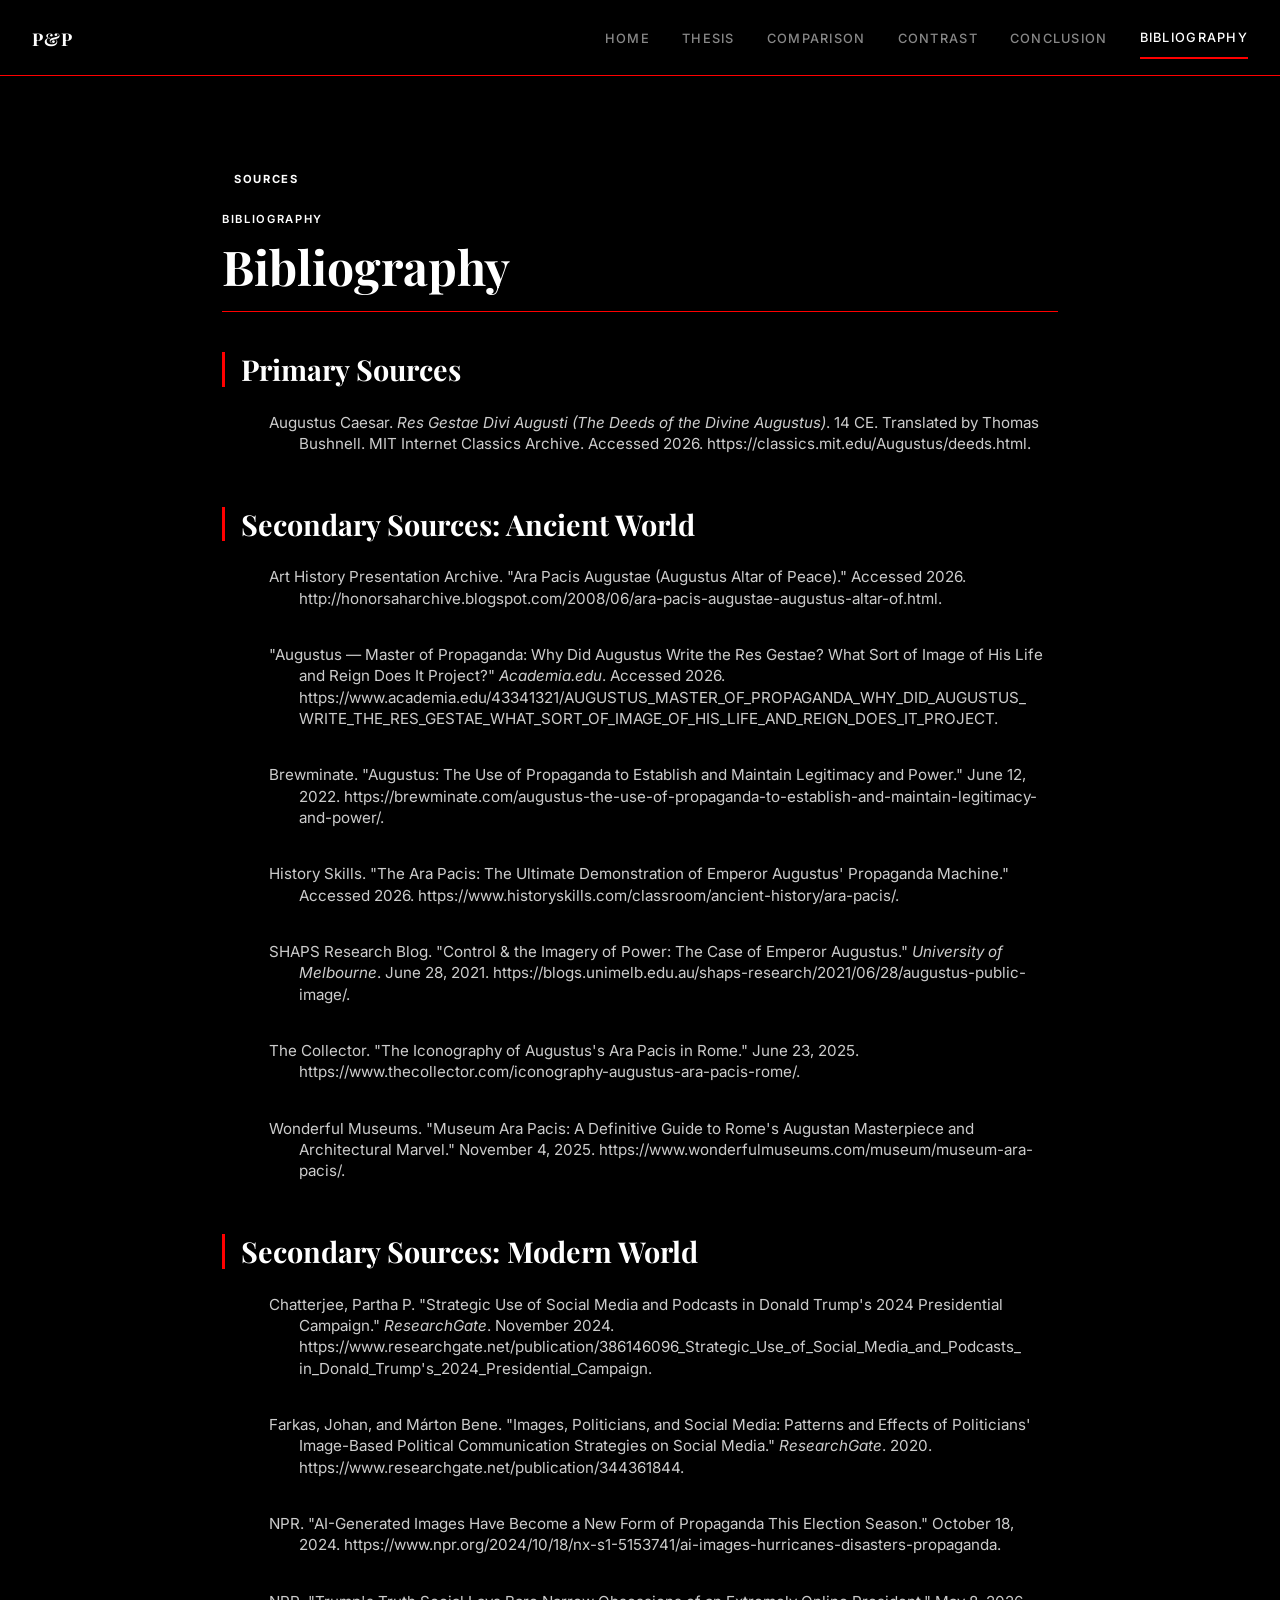
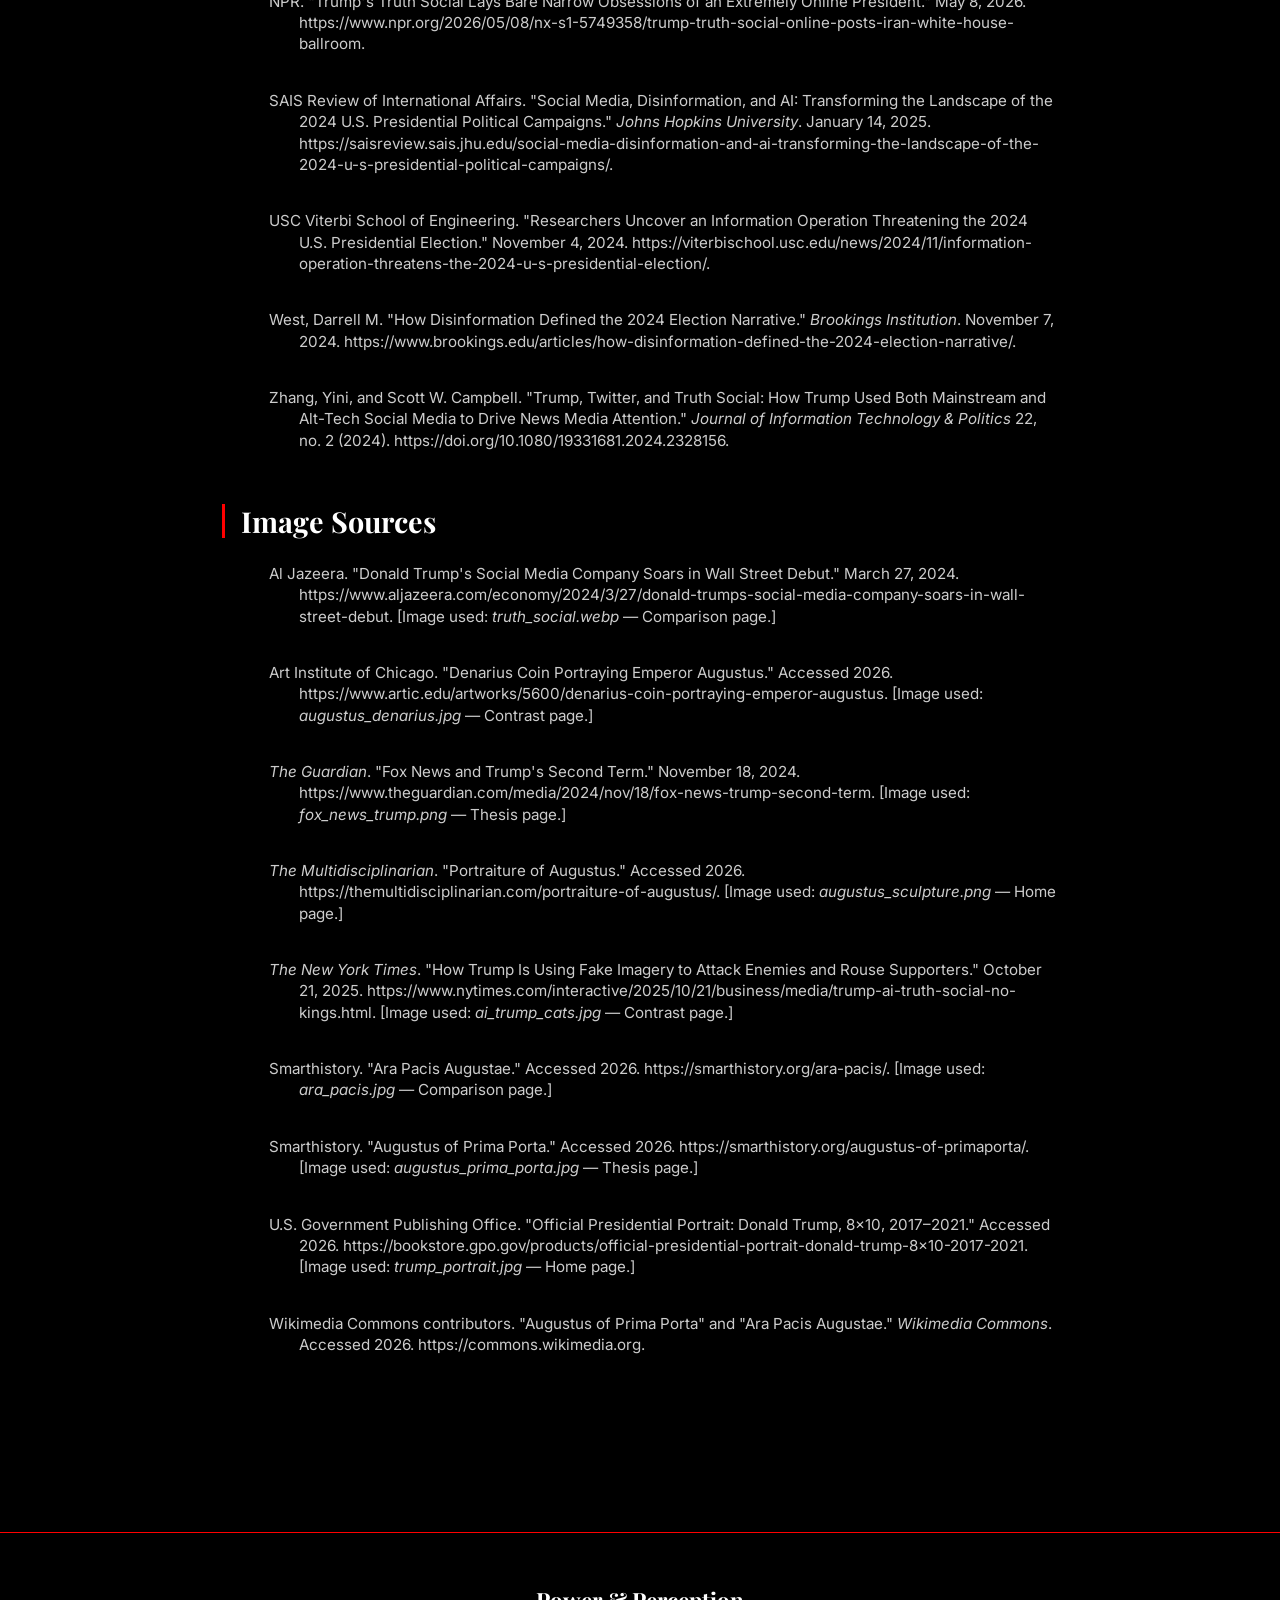
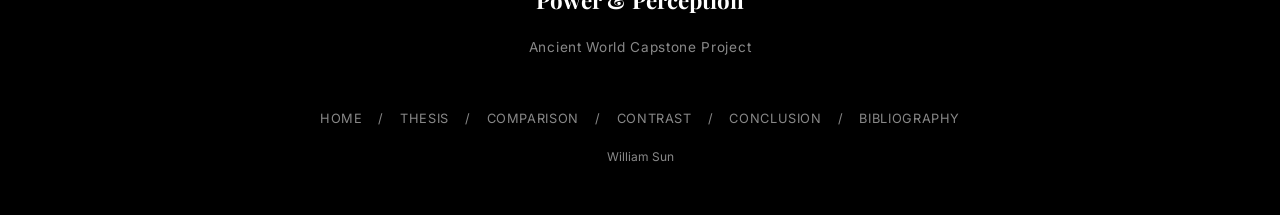
==== bibliography.html @ ae9702d8 "Add files via upload" ====
<!DOCTYPE html>
<html lang="en">
<head>
    <meta charset="UTF-8">
    <meta name="viewport" content="width=device-width, initial-scale=1.0">
    <title>Bibliography | Power &amp; Perception</title>
    <link rel="preconnect" href="https://fonts.googleapis.com">
    <link rel="preconnect" href="https://fonts.gstatic.com" crossorigin>
    <link href="https://fonts.googleapis.com/css2?family=Inter:wght@400;500;600&family=Playfair+Display:wght@400;700;900&display=swap" rel="stylesheet">
    <link rel="stylesheet" href="style.css">
    <style>
        .bib-entry {
            display: block;
            text-align: left;
            padding-left: 3.5em;
            text-indent: -2em;
            margin-left: 1.5rem;
            line-height: 1.4;
            margin-bottom: 0.6rem;
            font-size: 0.95rem;
            color: var(--off-white);
            background: none;
            border: none;
            box-shadow: none;
        }

        .bib-entry:hover {
            transform: none;
            box-shadow: none;
            border: none;
        }

        .bib-number {
            display: none;
        }

        .content h2 {
            margin-top: 2.5rem;
            margin-bottom: 0.75rem;
        }
    </style>
</head>
<body>

<nav class="nav">
    <span class="nav-logo">P&amp;P</span>
    <div class="nav-links">
        <a href="index.html">Home</a>
        <a href="thesis.html">Thesis</a>
        <a href="comparison.html">Comparison</a>
        <a href="contrast.html">Contrast</a>
        <a href="conclusion.html">Conclusion</a>
        <a href="bibliography.html" class="active">Bibliography</a>
    </div>
</nav>

<section class="content">
    <div class="pill-badge">SOURCES</div>
    <div class="section-label">BIBLIOGRAPHY</div>
    <h1>Bibliography</h1>

    <!-- PRIMARY SOURCES -->
    <h2 class="reveal">Primary Sources</h2>

    <div class="bib-entry reveal">
        Augustus Caesar. <em>Res Gestae Divi Augusti (The Deeds of the Divine Augustus)</em>. 14 CE. Translated by Thomas Bushnell. MIT Internet Classics Archive. Accessed 2026. https://classics.mit.edu/Augustus/deeds.html.
    </div>

    <!-- SECONDARY SOURCES — ANCIENT WORLD -->
    <h2 class="reveal">Secondary Sources: Ancient World</h2>

    <div class="bib-entry reveal">
        Art History Presentation Archive. "Ara Pacis Augustae (Augustus Altar of Peace)." Accessed 2026. http://honorsaharchive.blogspot.com/2008/06/ara-pacis-augustae-augustus-altar-of.html.
    </div>

    <div class="bib-entry reveal">
        "Augustus — Master of Propaganda: Why Did Augustus Write the Res Gestae? What Sort of Image of His Life and Reign Does It Project?" <em>Academia.edu</em>. Accessed 2026. https://www.academia.edu/43341321/AUGUSTUS_MASTER_OF_PROPAGANDA_WHY_DID_AUGUSTUS_
        WRITE_THE_RES_GESTAE_WHAT_SORT_OF_IMAGE_OF_HIS_LIFE_AND_REIGN_DOES_IT_PROJECT.
    </div>

    <div class="bib-entry reveal">
        Brewminate. "Augustus: The Use of Propaganda to Establish and Maintain Legitimacy and Power." June 12, 2022. https://brewminate.com/augustus-the-use-of-propaganda-to-establish-and-maintain-legitimacy-and-power/.
    </div>

    <div class="bib-entry reveal">
        History Skills. "The Ara Pacis: The Ultimate Demonstration of Emperor Augustus' Propaganda Machine." Accessed 2026. https://www.historyskills.com/classroom/ancient-history/ara-pacis/.
    </div>

    <div class="bib-entry reveal">
        SHAPS Research Blog. "Control &amp; the Imagery of Power: The Case of Emperor Augustus." <em>University of Melbourne</em>. June 28, 2021. https://blogs.unimelb.edu.au/shaps-research/2021/06/28/augustus-public-image/.
    </div>

    <div class="bib-entry reveal">
        The Collector. "The Iconography of Augustus's Ara Pacis in Rome." June 23, 2025. https://www.thecollector.com/iconography-augustus-ara-pacis-rome/.
    </div>

    <div class="bib-entry reveal">
        Wonderful Museums. "Museum Ara Pacis: A Definitive Guide to Rome's Augustan Masterpiece and Architectural Marvel." November 4, 2025. https://www.wonderfulmuseums.com/museum/museum-ara-pacis/.
    </div>

    <!-- SECONDARY SOURCES — MODERN WORLD -->
    <h2 class="reveal">Secondary Sources: Modern World</h2>

    <div class="bib-entry reveal">
        Chatterjee, Partha P. "Strategic Use of Social Media and Podcasts in Donald Trump's 2024 Presidential Campaign." <em>ResearchGate</em>. November 2024. https://www.researchgate.net/publication/386146096_Strategic_Use_of_Social_Media_and_Podcasts_
        in_Donald_Trump's_2024_Presidential_Campaign.
    </div>

    <div class="bib-entry reveal">
        Farkas, Johan, and Márton Bene. "Images, Politicians, and Social Media: Patterns and Effects of Politicians' Image-Based Political Communication Strategies on Social Media." <em>ResearchGate</em>. 2020. https://www.researchgate.net/publication/344361844.
    </div>

    <div class="bib-entry reveal">
        NPR. "AI-Generated Images Have Become a New Form of Propaganda This Election Season." October 18, 2024. https://www.npr.org/2024/10/18/nx-s1-5153741/ai-images-hurricanes-disasters-propaganda.
    </div>

    <div class="bib-entry reveal">
        NPR. "Trump's Truth Social Lays Bare Narrow Obsessions of an Extremely Online President." May 8, 2026. https://www.npr.org/2026/05/08/nx-s1-5749358/trump-truth-social-online-posts-iran-white-house-ballroom.
    </div>

    <div class="bib-entry reveal">
        SAIS Review of International Affairs. "Social Media, Disinformation, and AI: Transforming the Landscape of the 2024 U.S. Presidential Political Campaigns." <em>Johns Hopkins University</em>. January 14, 2025. https://saisreview.sais.jhu.edu/social-media-disinformation-and-ai-transforming-the-landscape-of-the-2024-u-s-presidential-political-campaigns/.
    </div>

    <div class="bib-entry reveal">
        USC Viterbi School of Engineering. "Researchers Uncover an Information Operation Threatening the 2024 U.S. Presidential Election." November 4, 2024. https://viterbischool.usc.edu/news/2024/11/information-operation-threatens-the-2024-u-s-presidential-election/.
    </div>

    <div class="bib-entry reveal">
        West, Darrell M. "How Disinformation Defined the 2024 Election Narrative." <em>Brookings Institution</em>. November 7, 2024. https://www.brookings.edu/articles/how-disinformation-defined-the-2024-election-narrative/.
    </div>

    <div class="bib-entry reveal">
        Zhang, Yini, and Scott W. Campbell. "Trump, Twitter, and Truth Social: How Trump Used Both Mainstream and Alt-Tech Social Media to Drive News Media Attention." <em>Journal of Information Technology &amp; Politics</em> 22, no. 2 (2024). https://doi.org/10.1080/19331681.2024.2328156.
    </div>

    <!-- IMAGE SOURCES -->
    <h2 class="reveal">Image Sources</h2>

    <div class="bib-entry reveal">
        Al Jazeera. "Donald Trump's Social Media Company Soars in Wall Street Debut." March 27, 2024. https://www.aljazeera.com/economy/2024/3/27/donald-trumps-social-media-company-soars-in-wall-street-debut. [Image used: <em>truth_social.webp</em> — Comparison page.]
    </div>

    <div class="bib-entry reveal">
        Art Institute of Chicago. "Denarius Coin Portraying Emperor Augustus." Accessed 2026. https://www.artic.edu/artworks/5600/denarius-coin-portraying-emperor-augustus. [Image used: <em>augustus_denarius.jpg</em> — Contrast page.]
    </div>

    <div class="bib-entry reveal">
        <em>The Guardian</em>. "Fox News and Trump's Second Term." November 18, 2024. https://www.theguardian.com/media/2024/nov/18/fox-news-trump-second-term. [Image used: <em>fox_news_trump.png</em> — Thesis page.]
    </div>

    <div class="bib-entry reveal">
        <em>The Multidisciplinarian</em>. "Portraiture of Augustus." Accessed 2026. https://themultidisciplinarian.com/portraiture-of-augustus/. [Image used: <em>augustus_sculpture.png</em> — Home page.]
    </div>

    <div class="bib-entry reveal">
        <em>The New York Times</em>. "How Trump Is Using Fake Imagery to Attack Enemies and Rouse Supporters." October 21, 2025. https://www.nytimes.com/interactive/2025/10/21/business/media/trump-ai-truth-social-no-kings.html. [Image used: <em>ai_trump_cats.jpg</em> — Contrast page.]
    </div>

    <div class="bib-entry reveal">
        Smarthistory. "Ara Pacis Augustae." Accessed 2026. https://smarthistory.org/ara-pacis/. [Image used: <em>ara_pacis.jpg</em> — Comparison page.]
    </div>

    <div class="bib-entry reveal">
        Smarthistory. "Augustus of Prima Porta." Accessed 2026. https://smarthistory.org/augustus-of-primaporta/. [Image used: <em>augustus_prima_porta.jpg</em> — Thesis page.]
    </div>

    <div class="bib-entry reveal">
        U.S. Government Publishing Office. "Official Presidential Portrait: Donald Trump, 8x10, 2017–2021." Accessed 2026. https://bookstore.gpo.gov/products/official-presidential-portrait-donald-trump-8x10-2017-2021. [Image used: <em>trump_portrait.jpg</em> — Home page.]
    </div>

    <div class="bib-entry reveal">
        Wikimedia Commons contributors. "Augustus of Prima Porta" and "Ara Pacis Augustae." <em>Wikimedia Commons</em>. Accessed 2026. https://commons.wikimedia.org.
    </div>

</section>

<footer class="footer">
    <div class="footer-top">
        <div class="footer-title">Power &amp; Perception</div>
        <div class="footer-tagline">Ancient World Capstone Project</div>
    </div>
    <div class="footer-links">
        <a href="index.html">Home</a> / <a href="thesis.html">Thesis</a> / <a href="comparison.html">Comparison</a> / <a href="contrast.html">Contrast</a> / <a href="conclusion.html">Conclusion</a> / <a href="bibliography.html">Bibliography</a>
    </div>
    <p class="footer-copyright">William Sun</p>
</footer>

<button class="back-top" aria-label="Back to top">↑</button>
<script src="script.js"></script>
</body>
</html>
---- style.css ----
/* ============================================
   Ancient World Capstone Project — Neobrutalist Redesign
   Zero gradients, zero glassmorphism, zero border-radius
   ============================================ */

/* --- Global border-radius reset --- */
*, *::before, *::after {
    border-radius: 0 !important;
}

/* --- CSS Custom Properties --- */
:root {
    --bg:          #000000;
    --bg-2:        #111111;
    --bg-card:     #1a1a1a;
    --white:       #ffffff;
    --off-white:   #cccccc;
    --muted:       #888888;
    --border:      #ff0000;   /* red for borders */
    --link-blue:   #0000ff;   /* blue for links */
    --font-heading: 'Playfair Display', 'Georgia', serif;
    --font-body:    'Inter', -apple-system, BlinkMacSystemFont, 'Segoe UI', sans-serif;
    --ease:        cubic-bezier(0.4, 0, 0.2, 1);
    --section-pad:  min(120px, 10vh);
    --spacing-lg:   2rem;
}

/* --- Reset & Base (margin/padding/box-sizing) --- */
*, *::before, *::after {
    margin: 0;
    padding: 0;
    box-sizing: border-box;
}

/* --- Accent line (replaces .top-border) --- */
.accent-line {
    position: fixed;
    top: 0;
    left: 0;
    width: 100%;
    height: 3px;
    background: var(--white);
    z-index: 1001;
}

html {
    scroll-behavior: smooth;
    font-size: 16px;
}

body {
    background-color: var(--bg);
    color: var(--off-white);
    font-family: var(--font-body);
    font-size: 1rem;
    line-height: 1.75;
    -webkit-font-smoothing: antialiased;
    -moz-osx-font-smoothing: grayscale;
    overflow-x: hidden;
}

h1, h2, h3, h4 {
    font-family: var(--font-heading);
    color: var(--white);
    line-height: 1.2;
    font-weight: 700;
}

a {
    color: var(--link-blue);
    text-decoration: none;
    transition: color 0.2s ease;
}

a:hover {
    color: var(--link-blue);
}

img {
    max-width: 100%;
    height: auto;
    display: block;
}


/* --- Navigation --- */
.nav {
    position: sticky;
    top: 3px;
    left: 0;
    width: 100%;
    display: flex;
    justify-content: space-between;
    align-items: center;
    padding: 1rem 2rem;
    z-index: 1000;
    background: var(--bg);
    border-bottom: 1px solid var(--border);
    transition: background 0.3s var(--ease);
}

.nav-logo {
    font-family: var(--font-heading);
    font-size: 1.1rem;
    color: var(--white);
    font-weight: 700;
    letter-spacing: 0.05em;
}

.nav-links {
    display: flex;
    gap: 2rem;
    align-items: center;
}

.nav-links a {
    color: var(--muted);
    font-size: 0.8rem;
    font-weight: 500;
    letter-spacing: 0.1em;
    text-transform: uppercase;
    padding: 0.5rem 0;
    position: relative;
    transition: color 0.3s var(--ease);
}

.nav-links a.active {
    color: var(--white);
    border-bottom: 2px solid var(--border);
}

.nav-links a:hover {
    color: var(--white);
}

/* Remove animated underline — static underline only for active */
.nav-links a::after {
    display: none;
}

/* --- Page Badge --- */
.pill-badge {
    display: inline-block;
    font-size: 0.7rem;
    text-transform: uppercase;
    letter-spacing: 0.15em;
    padding: 0.25rem 0.75rem;
    border: none;
    color: var(--white);
    font-weight: 700;
    margin-bottom: 1rem;
}

/* --- Section Label --- */
.section-label {
    font-size: 0.7rem;
    text-transform: uppercase;
    letter-spacing: 0.15em;
    color: var(--white);
    margin-bottom: 0.5rem;
    font-weight: 600;
}

/* --- Cards --- */
.card {
    border: 1px solid var(--border);
    background: var(--bg-card);
    padding: 2rem;
    transition: transform 0.2s ease, border-color 0.2s ease, box-shadow 0.2s ease;
    box-shadow: 4px 4px 0 var(--border);
}

.card:hover {
    transform: translateY(-2px);
    border-color: var(--border);
    box-shadow: 6px 6px 0 var(--white);
}

.card h3 {
    margin-top: 0;
    font-family: var(--font-heading);
    font-size: 1.1rem;
    color: var(--white);
    text-transform: uppercase;
    letter-spacing: 0.06em;
    margin-bottom: 1rem;
    border-left: none;
    padding-left: 0;
}

/* --- Analysis Paragraph --- */
.analysis {
    border-left: 2px solid var(--border);
    padding-left: 1rem;
    margin-top: 1rem;
    font-style: italic;
    color: rgba(200, 168, 75, 0.8);
    font-size: 0.95rem;
}

/* --- Two-Column Layout --- */
.two-col {
    display: grid;
    grid-template-columns: 1fr 1fr;
    gap: 2rem;
    margin: 2rem 0;
}

.two-col .card {
    margin-bottom: 0;
}

/* --- Alternating Section Background --- */
.alt-bg {
    background: var(--bg-2);
    padding: 2rem 0;
}

/* --- Stat Strip --- */
.stat-strip {
    display: flex;
    justify-content: center;
    gap: 0;
    padding: var(--section-pad) 2rem;
    border: 1px solid var(--border);
    border-left: none;
    border-right: none;
    background: var(--bg-2);
}

.stat-block {
    text-align: center;
    padding: 0 2rem;
    border-right: 1px solid var(--border);
    flex: 1;
}

.stat-block:last-child {
    border-right: none;
}

.stat-number {
    font-family: var(--font-heading);
    font-size: 3.5rem;
    font-weight: 900;
    color: var(--white);
    display: block;
    line-height: 1.1;
}

.stat-label {
    font-size: 0.8rem;
    text-transform: uppercase;
    letter-spacing: 0.1em;
    color: var(--muted);
    margin-top: 0.5rem;
}

/* --- Feature Grid --- */
.feature-grid {
    display: grid;
    grid-template-columns: repeat(3, 1fr);
    gap: 2rem;
    margin: var(--section-pad) 0;
}

.feature-grid .card {
    text-align: left;
    padding: 1.5rem;
}

.feature-icon {
    font-size: 1.5rem;
    display: block;
    margin-bottom: 0.5rem;
}

.feature-title {
    font-family: var(--font-body);
    font-size: 0.85rem;
    color: var(--white);
    font-weight: 700;
    text-transform: uppercase;
    letter-spacing: 0.08em;
    margin-bottom: 0.5rem;
}

.feature-desc {
    font-size: 0.9rem;
    color: var(--muted);
    line-height: 1.6;
}

/* --- Takeaway Grid (Conclusion Page) --- */
.takeaway-grid {
    display: grid;
    grid-template-columns: repeat(3, 1fr);
    gap: 1.5rem;
    margin: 2rem 0;
}

.takeaway-grid .card {
    padding: 1.5rem;
}

/* --- Image Row --- */
.img-row {
    display: grid;
    grid-template-columns: 1fr 1fr;
    gap: 2rem;
    margin: var(--section-pad) 0;
}

.img-row img {
    width: 100%;
    border: 1px solid var(--border);
    object-fit: cover;
}

/* --- Image Caption --- */
.img-caption {
    font-size: 0.75rem;
    color: var(--muted);
    font-style: italic;
    margin-top: 0.5rem;
    text-align: center;
}

/* --- Wave Divider --- */
.wave-divider {
    width: 100%;
    overflow: hidden;
    line-height: 0;
}

.wave-divider svg {
    display: block;
    width: 100%;
    height: 60px;
}

/* --- Marquee Strip --- */
.marquee-strip {
    background: var(--white);
    overflow: hidden;
    padding: 0.6rem 0;
    position: relative;
}

.marquee-inner {
    display: flex;
    gap: 2rem;
    animation: marquee-scroll 30s linear infinite;
    white-space: nowrap;
    width: max-content;
}

.marquee-inner span {
    color: var(--bg);
    font-size: 0.8rem;
    font-weight: 700;
    text-transform: uppercase;
    letter-spacing: 0.12em;
    flex-shrink: 0;
}

@keyframes marquee-scroll {
    0% { transform: translateX(0); }
    100% { transform: translateX(-50%); }
}

/* --- Back to Top Button --- */
.back-top {
    position: fixed;
    bottom: 2rem;
    right: 2rem;
    width: 42px;
    height: 42px;
    background: var(--white);
    color: var(--bg);
    border: 2px solid var(--border);
    font-size: 1rem;
    font-weight: 700;
    cursor: pointer;
    opacity: 0;
    pointer-events: none;
    transition: opacity 0.3s ease, box-shadow 0.2s ease;
    z-index: 999;
    display: flex;
    align-items: center;
    justify-content: center;
}

.back-top.visible {
    opacity: 1;
    pointer-events: all;
}

.back-top:hover {
    box-shadow: 3px 3px 0 var(--border);
    background: var(--bg);
    color: var(--white);
}

/* --- Hero Grid --- */
.hero-grid {
    display: grid;
    grid-template-columns: 55% 45%;
    min-height: 100vh;
    align-items: center;
    padding: var(--section-pad) 2rem;
    gap: 3rem;
    background: var(--bg);
}

.hero-image {
    position: relative;
}

.image-frame {
    border: 1px solid var(--border);
    overflow: hidden;
}

.image-frame img {
    width: 100%;
    height: auto;
    display: block;
}

.hero-text {
    display: flex;
    flex-direction: column;
    gap: 1.5rem;
    padding: 2rem 0;
}

.hero-text h1 {
    font-size: clamp(3rem, 7vw, 6rem);
    font-weight: 900;
    line-height: 1.05;
    color: var(--white);
}

/* Large decorative text in right column */
.hero-text .decorative-text {
    font-family: var(--font-heading);
    font-size: clamp(4rem, 10vw, 9rem);
    font-weight: 900;
    color: var(--border);
    line-height: 1;
    white-space: nowrap;
}

/* --- Typewriter --- */
.typewriter {
    font-family: var(--font-heading);
    font-size: clamp(1.5rem, 3vw, 2.5rem);
    color: var(--white);
    min-height: 3rem;
    display: flex;
    align-items: center;
    gap: 2px;
}

.typewriter .cursor {
    animation: blink 1s step-end infinite;
    font-weight: 300;
}

@keyframes blink {
    50% { opacity: 0; }
}

/* --- Info Block --- */
.info-block {
    background: var(--bg-card);
    border: 1px solid var(--border);
    padding: 1.5rem;
    margin: 1.5rem 0;
    max-width: 500px;
}

.info-block p {
    margin-bottom: 0.5rem;
    font-size: 0.95rem;
}

.info-block .label {
    color: var(--white);
    font-weight: 600;
    margin-right: 0.25rem;
}

.info-block .honor-code {
    margin-top: 1rem;
    padding-top: 1rem;
    border-top: 1px solid var(--border);
    font-style: italic;
    color: var(--muted);
    font-size: 0.85rem;
}

/* --- CTA Button --- */
.cta-button, .btn-pill {
    display: inline-flex;
    align-items: center;
    gap: 0.5rem;
    padding: 0.8rem 2.5rem;
    border: 2px solid var(--border);
    background: var(--white);
    color: var(--bg);
    font-size: 0.9rem;
    font-weight: 700;
    text-transform: uppercase;
    letter-spacing: 0.1em;
    transition: all 0.3s var(--ease);
    cursor: pointer;
    font-family: var(--font-body);
}

.cta-button:hover, .btn-pill:hover {
    background: var(--bg);
    color: var(--white);
    box-shadow: 4px 4px 0 var(--border);
}

.cta-button .btn-arrow {
    transition: transform 0.2s ease;
    display: inline-block;
}

.cta-button:hover .btn-arrow {
    transform: translateX(4px);
}

/* --- Content Section --- */
.content {
    max-width: 900px;
    margin: 0 auto;
    padding: var(--section-pad) 2rem;
    position: relative;
}

.content h1 {
    font-size: clamp(1.8rem, 4vw, 3rem);
    margin-bottom: 1.5rem;
    padding-bottom: 1rem;
    border-bottom: 1px solid var(--border);
}

.content h2 {
    font-size: clamp(1.3rem, 2.5vw, 1.8rem);
    margin-top: 3rem;
    margin-bottom: 1rem;
    padding-left: 1rem;
    border-left: 3px solid var(--border);
}

.content h3 {
    font-size: 1.1rem;
    color: var(--white);
    margin-top: 2rem;
    margin-bottom: 0.5rem;
    text-transform: uppercase;
    letter-spacing: 0.06em;
    font-family: var(--font-body);
    font-weight: 600;
}

.content p {
    margin-bottom: 1rem;
    font-size: 1.05rem;
}

/* --- Blockquote / Pull Quote --- */
.blockquote {
    font-family: var(--font-heading);
    font-size: clamp(1.2rem, 2.5vw, 1.8rem);
    line-height: 1.6;
    padding: 2rem 2rem 2rem 2.5rem;
    position: relative;
    text-align: center;
    max-width: 800px;
    margin: 2rem auto;
    background: var(--bg-card);
    border: 1px solid var(--border);
    border-left: 4px solid var(--border);
}

/* --- Watermark --- */
.watermark {
    position: absolute;
    font-family: var(--font-heading);
    font-size: clamp(5rem, 15vw, 12rem);
    font-weight: 900;
    color: var(--border);
    pointer-events: none;
    z-index: 0;
    white-space: nowrap;
    overflow: hidden;
    top: 50%;
    left: 50%;
    transform: translate(-50%, -50%);
    user-select: none;
    opacity: 0.4;
}

/* --- Teaser / Intro --- */
.teaser {
    font-size: 1.15rem;
    line-height: 1.9;
    text-align: center;
    max-width: 700px;
    margin: 0 auto;
    padding: var(--section-pad) 2rem;
    color: var(--muted);
}

.intro {
    font-size: 1.05rem;
    line-height: 1.8;
    color: var(--muted);
    margin-bottom: 2rem;
}

/* --- Visual Divider --- */
.visual-divider {
    display: flex;
    align-items: center;
    justify-content: center;
    margin: 2rem 0;
    color: var(--white);
    font-size: 1.5rem;
    opacity: 0.5;
}

/* --- Scroll Reveal --- */
.reveal {
    opacity: 0;
    transform: translateY(16px);
    transition: opacity 0.45s ease, transform 0.45s ease;
}

.reveal.visible {
    opacity: 1;
    transform: translateY(0);
}

/* --- Placeholders --- */
.insert-placeholder {
    border: 2px dashed var(--border);
    padding: 1.5rem;
    margin: 1.5rem 0;
    font-style: italic;
    color: var(--muted);
    text-align: center;
    background: none;
}

.image-placeholder {
    border: 2px dashed var(--border);
    aspect-ratio: 16/9;
    display: flex;
    flex-direction: column;
    align-items: center;
    justify-content: center;
    background: var(--bg-card);
    color: var(--muted);
    font-style: italic;
    font-size: 0.85rem;
    min-height: 200px;
    padding: 1.5rem;
    text-align: center;
    position: relative;
}

.image-placeholder .camera-icon {
    font-size: 2rem;
    margin-bottom: 0.5rem;
}

.image-placeholder .placeholder-caption {
    font-size: 0.75rem;
    margin-top: 0.5rem;
    color: rgba(255, 255, 255, 0.4);
}

/* --- Section Divider --- */
.section-divider {
    border: none;
    border-top: 1px solid var(--border);
    margin: 3rem 0;
}

/* --- Footer --- */
.footer {
    padding: 2.5rem 2rem;
    border-top: 1px solid var(--border);
    margin-top: 4rem;
    background: var(--bg);
}

.footer .deco-laurel {
    display: none;
}

.footer-top {
    display: flex;
    justify-content: space-between;
    align-items: center;
    margin-bottom: 1.5rem;
    flex-wrap: wrap;
    gap: 1rem;
}

.footer-title {
    font-family: var(--font-heading);
    font-size: clamp(1.5rem, 3vw, 2.5rem);
    color: var(--white);
    margin-bottom: 0.5rem;
}

.footer-tagline {
    color: var(--muted);
    font-size: 0.85rem;
    margin-bottom: 1.5rem;
}

.footer-links {
    display: flex;
    justify-content: center;
    gap: 1rem;
    flex-wrap: wrap;
    font-size: 0.8rem;
    text-transform: uppercase;
    letter-spacing: 0.08em;
    color: var(--muted);
    margin-top: 1.5rem;
}

.footer-links a {
    color: var(--muted);
    transition: color 0.3s var(--ease);
}

.footer-links a:hover {
    color: var(--white);
}

.footer-copyright {
    color: var(--muted);
    font-size: 0.75rem;
    margin-top: 1.5rem;
}

/* --- Footnotes --- */
.footnote-ref {
    font-size: 0.75em;
    vertical-align: super;
    color: var(--white);
    text-decoration: none;
    margin: 0 1px;
    cursor: pointer;
}

.footnote-ref:hover {
    text-decoration: underline;
}

.footnotes {
    margin-top: 3rem;
    padding-top: 1.5rem;
    border-top: 1px solid var(--border);
}

.footnotes h2 {
    border-left: none;
    padding-left: 0;
    font-size: 1rem;
    text-transform: uppercase;
    letter-spacing: 0.06em;
    color: var(--white);
}

.footnotes ol {
    padding-left: 1.5rem;
    font-size: 0.9rem;
    color: var(--muted);
}

.footnotes li {
    margin-bottom: 0.5rem;
}

.footnote-backref {
    font-size: 0.8em;
    margin-left: 0.5rem;
    color: var(--white);
}

/* --- Bibliography --- */
.bibliography-note {
    background: var(--bg-card);
    border: 1px solid var(--border);
    padding: 1rem 1.5rem;
    margin-bottom: 3rem;
    font-size: 0.9rem;
    color: var(--muted);
}

.bib-entry {
    padding: 0.8rem 0 0.8rem 1.25rem;
    border-left: 3px solid var(--border);
    border-bottom: 1px solid var(--border);
    font-size: 0.95rem;
    line-height: 1.7;
    position: relative;
    transition: background 0.2s ease;
}

.bib-entry:hover {
    background: var(--bg-2);
}

.bib-entry:last-child {
    border-bottom: none;
}

.bib-number {
    color: var(--white);
    font-weight: 600;
    margin-right: 0.5rem;
}

/* --- Timeline (CSS-only) --- */
.timeline-section {
    padding: 3rem 0;
    position: relative;
}

.timeline-bar {
    position: relative;
    height: 4px;
    background: var(--white);
    margin: 3rem 0;
}

.timeline-point {
    position: absolute;
    top: 50%;
    transform: translateY(-50%);
    display: flex;
    flex-direction: column;
    align-items: center;
    gap: 0.5rem;
}

.timeline-point.left {
    left: 0;
    align-items: flex-start;
}

.timeline-point.right {
    right: 0;
    align-items: flex-end;
}

.timeline-year {
    font-family: var(--font-heading);
    font-size: 1.2rem;
    color: var(--white);
    font-weight: 700;
}

.timeline-text {
    font-size: 0.85rem;
    color: var(--muted);
    text-transform: uppercase;
    letter-spacing: 0.08em;
}

/* --- Parallel Timeline (Comparison Page) --- */
.parallel-timeline {
    display: grid;
    grid-template-columns: 1fr auto 1fr;
    align-items: center;
    gap: 1.5rem;
    padding: 2rem 0;
}

.timeline-row {
    display: flex;
    align-items: center;
    gap: 1rem;
}

.timeline-row.left {
    justify-content: flex-end;
}

.timeline-row.right {
    justify-content: flex-start;
}

.tl-label {
    font-size: 0.75rem;
    text-transform: uppercase;
    letter-spacing: 0.12em;
    color: var(--white);
    font-weight: 600;
}

.tl-line {
    flex-grow: 1;
    height: 2px;
    background: var(--white);
}

.timeline-center {
    font-family: var(--font-heading);
    font-size: 1rem;
    color: var(--white);
    font-weight: 700;
    text-align: center;
    padding: 0 1rem;
    white-space: nowrap;
}

/* --- Split Panel (Contrast Page) --- */
.split-panel {
    display: grid;
    grid-template-columns: 1fr 1px 1fr;
    gap: 0;
    margin: 2rem 0;
}

.split-panel .panel {
    padding: 2rem;
}

.split-panel .divider {
    background: var(--white);
    width: 1px;
}

/* --- Spectrum Bar (TWE Page) --- */
.spectrum-section {
    padding: 2rem 0;
}

.spectrum-labels {
    display: flex;
    justify-content: space-between;
    font-size: 0.7rem;
    text-transform: uppercase;
    letter-spacing: 0.1em;
    color: var(--muted);
    margin-bottom: 0.5rem;
}

.spectrum-bar {
    width: 100%;
    height: 8px;
    background: var(--border);
    position: relative;
    margin: 1.5rem 0;
}

.spectrum-bar .marker {
    position: absolute;
    left: 75%;
    top: 50%;
    transform: translate(-50%, -50%);
    width: 16px;
    height: 16px;
    background: var(--white);
    border: 2px solid var(--bg);
}

.spectrum-caption {
    text-align: center;
    font-size: 0.95rem;
    color: var(--muted);
    font-style: italic;
    margin-top: 1rem;
}

/* --- Exhibit Card (TWE Page) --- */
.exhibit-card {
    max-width: 600px;
    margin: 2rem auto;
    border: 1px solid var(--border);
    overflow: hidden;
}

.exhibit-label {
    font-size: 0.7rem;
    text-transform: uppercase;
    letter-spacing: 0.12em;
    color: var(--white);
    padding: 0.5rem 1rem;
    border-bottom: 1px solid var(--border);
    background: var(--bg-card);
}

/* --- CTA Prompt (Conclusion Page) --- */
.cta-prompt {
    text-align: center;
    padding: var(--section-pad) 2rem;
}

.cta-prompt p {
    font-family: var(--font-heading);
    font-size: clamp(1.2rem, 2.5vw, 1.8rem);
    color: var(--white);
    margin-bottom: 1.5rem;
}

.cta-buttons {
    display: flex;
    justify-content: center;
    gap: 1rem;
    flex-wrap: wrap;
}

/* --- Closing Visual (Conclusion Page) --- */
.closing-visual {
    padding: var(--section-pad) 0;
}

.closing-heading {
    font-family: var(--font-heading);
    font-size: clamp(1.5rem, 3vw, 2.5rem);
    text-align: center;
    color: var(--white);
    margin-bottom: 2rem;
}

/* --- Responsive: Tablet --- */
@media (max-width: 768px) {
    .hero-grid {
        grid-template-columns: 1fr;
        padding: 6rem 1.5rem 3rem;
    }

    .hero-text h1 {
        font-size: clamp(2.5rem, 8vw, 4rem);
    }

    .two-col {
        grid-template-columns: 1fr;
    }

    .feature-grid {
        grid-template-columns: 1fr;
    }

    .takeaway-grid {
        grid-template-columns: 1fr;
    }

    .stat-strip {
        flex-direction: column;
        gap: 2rem;
    }

    .stat-block {
        border-right: none;
        border-bottom: 1px solid var(--border);
        padding-bottom: 2rem;
    }

    .stat-block:last-child {
        border-bottom: none;
        padding-bottom: 0;
    }

    .nav {
        flex-wrap: wrap;
        gap: 0.8rem;
        padding: 0.8rem 1rem;
    }

    .nav-links {
        gap: 1rem;
        flex-wrap: wrap;
        justify-content: center;
    }

    .nav-links a {
        font-size: 0.65rem;
        letter-spacing: 0.02em;
    }

    .content {
        padding: var(--section-pad) 1.5rem;
    }

    .comparison-images {
        grid-template-columns: 1fr;
    }

    .split-panel {
        grid-template-columns: 1fr;
    }

    .split-panel .divider {
        height: 1px;
        width: 100%;
    }

    .footer-top {
        flex-direction: column;
        text-align: center;
    }

    .img-row {
        grid-template-columns: 1fr;
    }

    .parallel-timeline {
        grid-template-columns: 1fr;
        gap: 1rem;
    }

    .timeline-row.left {
        justify-content: flex-start;
    }

    .timeline-center {
        text-align: left;
    }
}

/* --- Responsive: Mobile (375px) --- */
@media (max-width: 480px) {
    body {
        font-size: 0.95rem;
    }

    .nav-links {
        gap: 0.5rem;
    }

    .nav-links a {
        font-size: 0.65rem;
    }

    .hero-grid {
        padding: 5rem 1rem 2rem;
        gap: 2rem;
    }

    .hero-text {
        padding: 1rem 0;
        gap: 1rem;
    }

    .typewriter {
        font-size: clamp(1.2rem, 4vw, 1.8rem);
    }

    .info-block {
        padding: 1rem;
    }

    .card {
        padding: 1rem;
    }

    .content {
        padding: 4rem 1rem 3rem;
    }

    .blockquote {
        padding: 1.5rem 1rem;
        font-size: 1.05rem;
    }

    .footer {
        padding: 3rem 1rem;
    }

    .back-top {
        bottom: 1rem;
        right: 1rem;
        width: 40px;
        height: 40px;
        font-size: 1rem;
    }
}
/* Globe container */
.globe-container {
    width: 100%;
    height: 600px;
    position: relative;
    margin: 2rem 0;
}
.globe-container canvas {
    display: block;
    width: 100% !important;
    height: 600px !important;
}

/* Placeholder boxes */
.placeholder-box {
    border: 1px dashed var(--border);
    padding: 2rem;
    margin: 2rem 0;
    color: var(--muted);
    text-align: center;
    font-style: italic;
    background: var(--bg-card);
}
.placeholder-box::before {
    content: 'INSERT TEXT HERE';
    font-size: 1.1rem;
}
/* ============================================
   POLISH ADDITIONS — Image & Figure Support
   ============================================ */

/* Figure element base */
figure {
    margin: 1.5rem 0;
}

/* Figcaption matches existing .img-caption */
figcaption {
    font-size: 0.75rem;
    color: var(--muted);
    font-style: italic;
    margin-top: 0.5rem;
    line-height: 1.5;
}

/* Ensure images inside figures get border treatment */
figure img {
    display: block;
    width: 100%;
    border: 1px solid var(--border);
    object-fit: cover;
}

/* Image figure wrapper (thesis page, centered images) */
.img-figure {
    margin: 2.5rem 0;
    text-align: center;
}

.img-figure img {
    display: block;
    margin: 0 auto;
    border: 1px solid var(--border);
    box-shadow: 4px 4px 0 var(--border);
}

/* Comparison images grid */
.comparison-images figure {
    margin: 0;
}

/* Split panel images */
.split-panel figure {
    margin: 1rem 0 0;
}

/* Footnote superscript links */
sup a {
    color: var(--white);
    font-size: 0.75em;
    text-decoration: none;
    vertical-align: super;
}

sup a:hover {
    color: var(--border);
}

/* Section divider line */
.section-divider {
    border: none;
    border-top: 1px solid var(--border);
    margin: 0;
}

/* Intro paragraph styling */
p.intro {
    font-size: 1.05rem;
    line-height: 1.8;
    color: var(--off-white);
    margin-bottom: 2rem;
    border-left: 3px solid var(--border);
    padding-left: 1.25rem;
}

/* Spacing between paragraphs in content */
.content p {
    margin-bottom: 1.25rem;
}

/* ============================================
   VISUAL POLISH — spacing & hover refinements
   ============================================ */

/* Footnotes section spacing */
.footnotes {
    margin-top: 3rem;
    padding-top: 2rem;
    border-top: 1px solid var(--border);
}

/* Bib entry numbers — slightly larger */
.bib-number {
    font-size: 1rem;
}

/* Active nav link color tweak for clarity */
.nav-links a.active {
    color: var(--white);
}

/* Footer clean-up */
.footer {
    border-top: 1px solid var(--border);
    padding: 3rem 2rem;
    text-align: center;
}

.footer-top {
    display: flex;
    flex-direction: column;
    align-items: center;
    gap: 0.5rem;
    margin-bottom: 1.5rem;
}

.footer-title {
    font-family: var(--font-heading);
    font-size: 1.4rem;
    color: var(--white);
    font-weight: 700;
}

.footer-tagline {
    font-size: 0.85rem;
    color: var(--muted);
    letter-spacing: 0.05em;
}

.footer-links {
    font-size: 0.8rem;
    color: var(--muted);
    margin-bottom: 1rem;
    letter-spacing: 0.05em;
}

.footer-links a {
    color: var(--muted);
    transition: color 0.2s ease;
}

.footer-links a:hover {
    color: var(--white);
}

.footer-copyright {
    font-size: 0.75rem;
    color: var(--muted);
    margin-top: 0.5rem;
}

.deco-laurel {
    font-size: 1.2rem;
    color: var(--border);
    margin-bottom: 1rem;
    letter-spacing: 0.5rem;
}

/* Watermark text (contrast/conclusion pages) */
.watermark {
    position: absolute;
    top: 4rem;
    right: -1rem;
    font-family: var(--font-heading);
    font-size: clamp(4rem, 10vw, 9rem);
    font-weight: 900;
    color: rgba(255,255,255,0.03);
    pointer-events: none;
    user-select: none;
    line-height: 1;
    white-space: nowrap;
    overflow: hidden;
    z-index: 0;
}

/* Subtitle text on homepage */
.subtitle {
    font-size: 1rem;
    color: var(--muted);
    text-transform: uppercase;
    letter-spacing: 0.15em;
}

/* Blockquote styling */
.blockquote {
    border: 1px solid var(--border);
    background: var(--bg-card);
    padding: 2rem;
    margin: 2rem 0;
    box-shadow: 4px 4px 0 var(--border);
    font-size: 1.05rem;
    line-height: 1.75;
    color: var(--off-white);
}

/* Teaser section */
.teaser {
    max-width: 900px;
    margin: 0 auto;
    padding: var(--section-pad) 2rem;
}

.teaser .section-label {
    margin-bottom: 1rem;
}

/* Spectrum section polish */
.spectrum-section .spectrum-bar {
    transition: none;
}

/* Reveal animation */
.reveal {
    opacity: 0;
    transform: translateY(20px);
    transition: opacity 0.6s var(--ease), transform 0.6s var(--ease);
}

.reveal.visible {
    opacity: 1;
    transform: translateY(0);
}
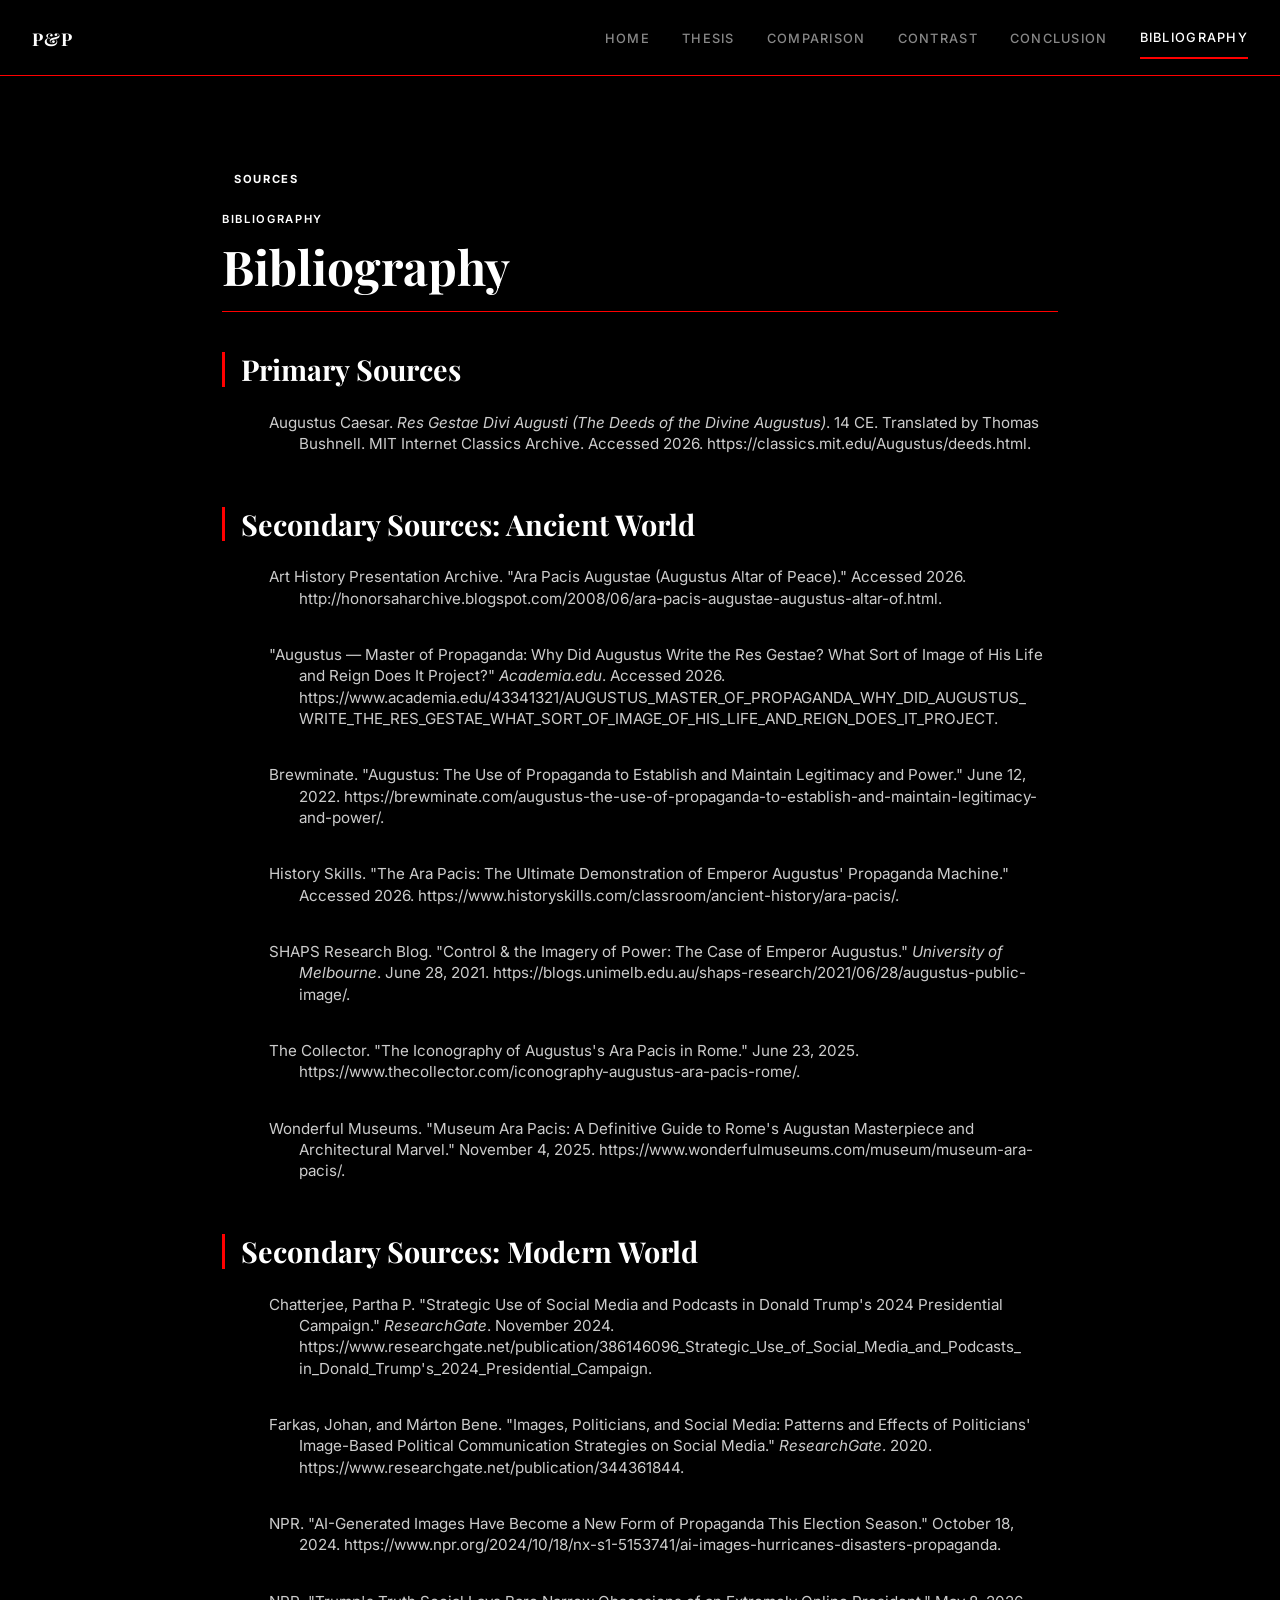
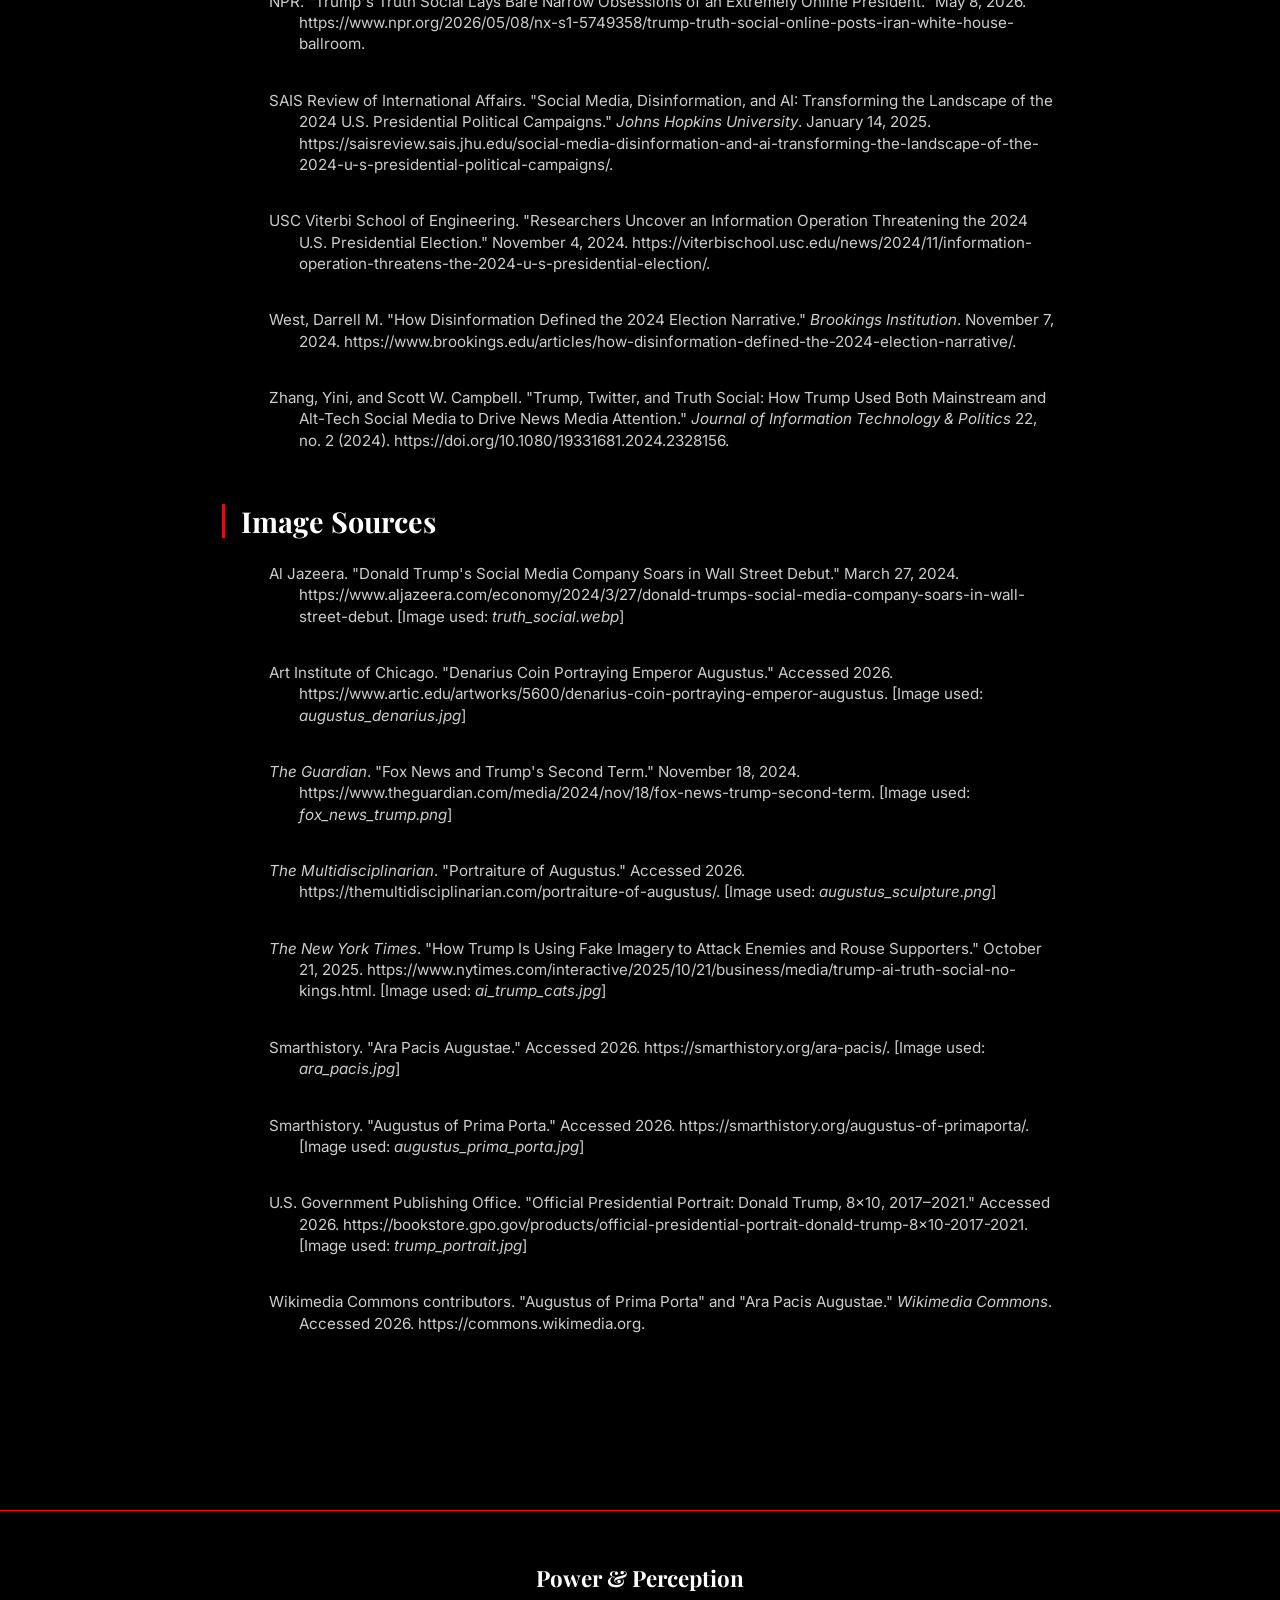
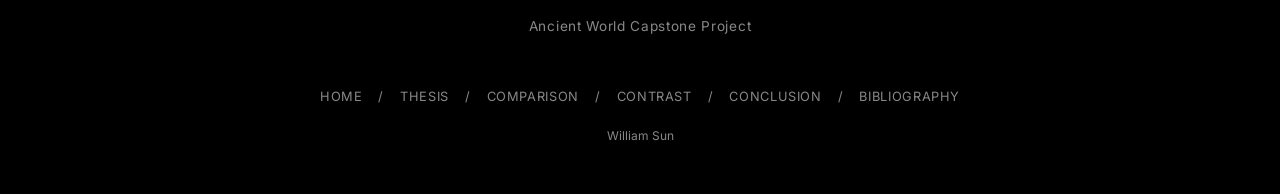
==== commit ff9b16f4: "Remove comments from bibliography entries" ====
--- a/bibliography.html
+++ b/bibliography.html
@@ -59,14 +59,14 @@
     <div class="section-label">BIBLIOGRAPHY</div>
     <h1>Bibliography</h1>
 
-    <!-- PRIMARY SOURCES -->
+    
     <h2 class="reveal">Primary Sources</h2>
 
     <div class="bib-entry reveal">
         Augustus Caesar. <em>Res Gestae Divi Augusti (The Deeds of the Divine Augustus)</em>. 14 CE. Translated by Thomas Bushnell. MIT Internet Classics Archive. Accessed 2026. https://classics.mit.edu/Augustus/deeds.html.
     </div>
 
-    <!-- SECONDARY SOURCES — ANCIENT WORLD -->
+    
     <h2 class="reveal">Secondary Sources: Ancient World</h2>
 
     <div class="bib-entry reveal">
@@ -98,7 +98,7 @@
         Wonderful Museums. "Museum Ara Pacis: A Definitive Guide to Rome's Augustan Masterpiece and Architectural Marvel." November 4, 2025. https://www.wonderfulmuseums.com/museum/museum-ara-pacis/.
     </div>
 
-    <!-- SECONDARY SOURCES — MODERN WORLD -->
+
     <h2 class="reveal">Secondary Sources: Modern World</h2>
 
     <div class="bib-entry reveal">
@@ -134,39 +134,39 @@
         Zhang, Yini, and Scott W. Campbell. "Trump, Twitter, and Truth Social: How Trump Used Both Mainstream and Alt-Tech Social Media to Drive News Media Attention." <em>Journal of Information Technology &amp; Politics</em> 22, no. 2 (2024). https://doi.org/10.1080/19331681.2024.2328156.
     </div>
 
-    <!-- IMAGE SOURCES -->
+
     <h2 class="reveal">Image Sources</h2>
 
     <div class="bib-entry reveal">
-        Al Jazeera. "Donald Trump's Social Media Company Soars in Wall Street Debut." March 27, 2024. https://www.aljazeera.com/economy/2024/3/27/donald-trumps-social-media-company-soars-in-wall-street-debut. [Image used: <em>truth_social.webp</em> — Comparison page.]
+        Al Jazeera. "Donald Trump's Social Media Company Soars in Wall Street Debut." March 27, 2024. https://www.aljazeera.com/economy/2024/3/27/donald-trumps-social-media-company-soars-in-wall-street-debut. [Image used: <em>truth_social.webp</em>]
     </div>
 
     <div class="bib-entry reveal">
-        Art Institute of Chicago. "Denarius Coin Portraying Emperor Augustus." Accessed 2026. https://www.artic.edu/artworks/5600/denarius-coin-portraying-emperor-augustus. [Image used: <em>augustus_denarius.jpg</em> — Contrast page.]
+        Art Institute of Chicago. "Denarius Coin Portraying Emperor Augustus." Accessed 2026. https://www.artic.edu/artworks/5600/denarius-coin-portraying-emperor-augustus. [Image used: <em>augustus_denarius.jpg</em>]
     </div>
 
     <div class="bib-entry reveal">
-        <em>The Guardian</em>. "Fox News and Trump's Second Term." November 18, 2024. https://www.theguardian.com/media/2024/nov/18/fox-news-trump-second-term. [Image used: <em>fox_news_trump.png</em> — Thesis page.]
+        <em>The Guardian</em>. "Fox News and Trump's Second Term." November 18, 2024. https://www.theguardian.com/media/2024/nov/18/fox-news-trump-second-term. [Image used: <em>fox_news_trump.png</em>]
     </div>
 
     <div class="bib-entry reveal">
-        <em>The Multidisciplinarian</em>. "Portraiture of Augustus." Accessed 2026. https://themultidisciplinarian.com/portraiture-of-augustus/. [Image used: <em>augustus_sculpture.png</em> — Home page.]
+        <em>The Multidisciplinarian</em>. "Portraiture of Augustus." Accessed 2026. https://themultidisciplinarian.com/portraiture-of-augustus/. [Image used: <em>augustus_sculpture.png</em>]
     </div>
 
     <div class="bib-entry reveal">
-        <em>The New York Times</em>. "How Trump Is Using Fake Imagery to Attack Enemies and Rouse Supporters." October 21, 2025. https://www.nytimes.com/interactive/2025/10/21/business/media/trump-ai-truth-social-no-kings.html. [Image used: <em>ai_trump_cats.jpg</em> — Contrast page.]
+        <em>The New York Times</em>. "How Trump Is Using Fake Imagery to Attack Enemies and Rouse Supporters." October 21, 2025. https://www.nytimes.com/interactive/2025/10/21/business/media/trump-ai-truth-social-no-kings.html. [Image used: <em>ai_trump_cats.jpg</em>]
     </div>
 
     <div class="bib-entry reveal">
-        Smarthistory. "Ara Pacis Augustae." Accessed 2026. https://smarthistory.org/ara-pacis/. [Image used: <em>ara_pacis.jpg</em> — Comparison page.]
+        Smarthistory. "Ara Pacis Augustae." Accessed 2026. https://smarthistory.org/ara-pacis/. [Image used: <em>ara_pacis.jpg</em>]
     </div>
 
     <div class="bib-entry reveal">
-        Smarthistory. "Augustus of Prima Porta." Accessed 2026. https://smarthistory.org/augustus-of-primaporta/. [Image used: <em>augustus_prima_porta.jpg</em> — Thesis page.]
+        Smarthistory. "Augustus of Prima Porta." Accessed 2026. https://smarthistory.org/augustus-of-primaporta/. [Image used: <em>augustus_prima_porta.jpg</em>]
     </div>
 
     <div class="bib-entry reveal">
-        U.S. Government Publishing Office. "Official Presidential Portrait: Donald Trump, 8x10, 2017–2021." Accessed 2026. https://bookstore.gpo.gov/products/official-presidential-portrait-donald-trump-8x10-2017-2021. [Image used: <em>trump_portrait.jpg</em> — Home page.]
+        U.S. Government Publishing Office. "Official Presidential Portrait: Donald Trump, 8x10, 2017–2021." Accessed 2026. https://bookstore.gpo.gov/products/official-presidential-portrait-donald-trump-8x10-2017-2021. [Image used: <em>trump_portrait.jpg</em>]
     </div>
 
     <div class="bib-entry reveal">
@@ -189,4 +189,4 @@
 <button class="back-top" aria-label="Back to top">↑</button>
 <script src="script.js"></script>
 </body>
-</html>+</html>
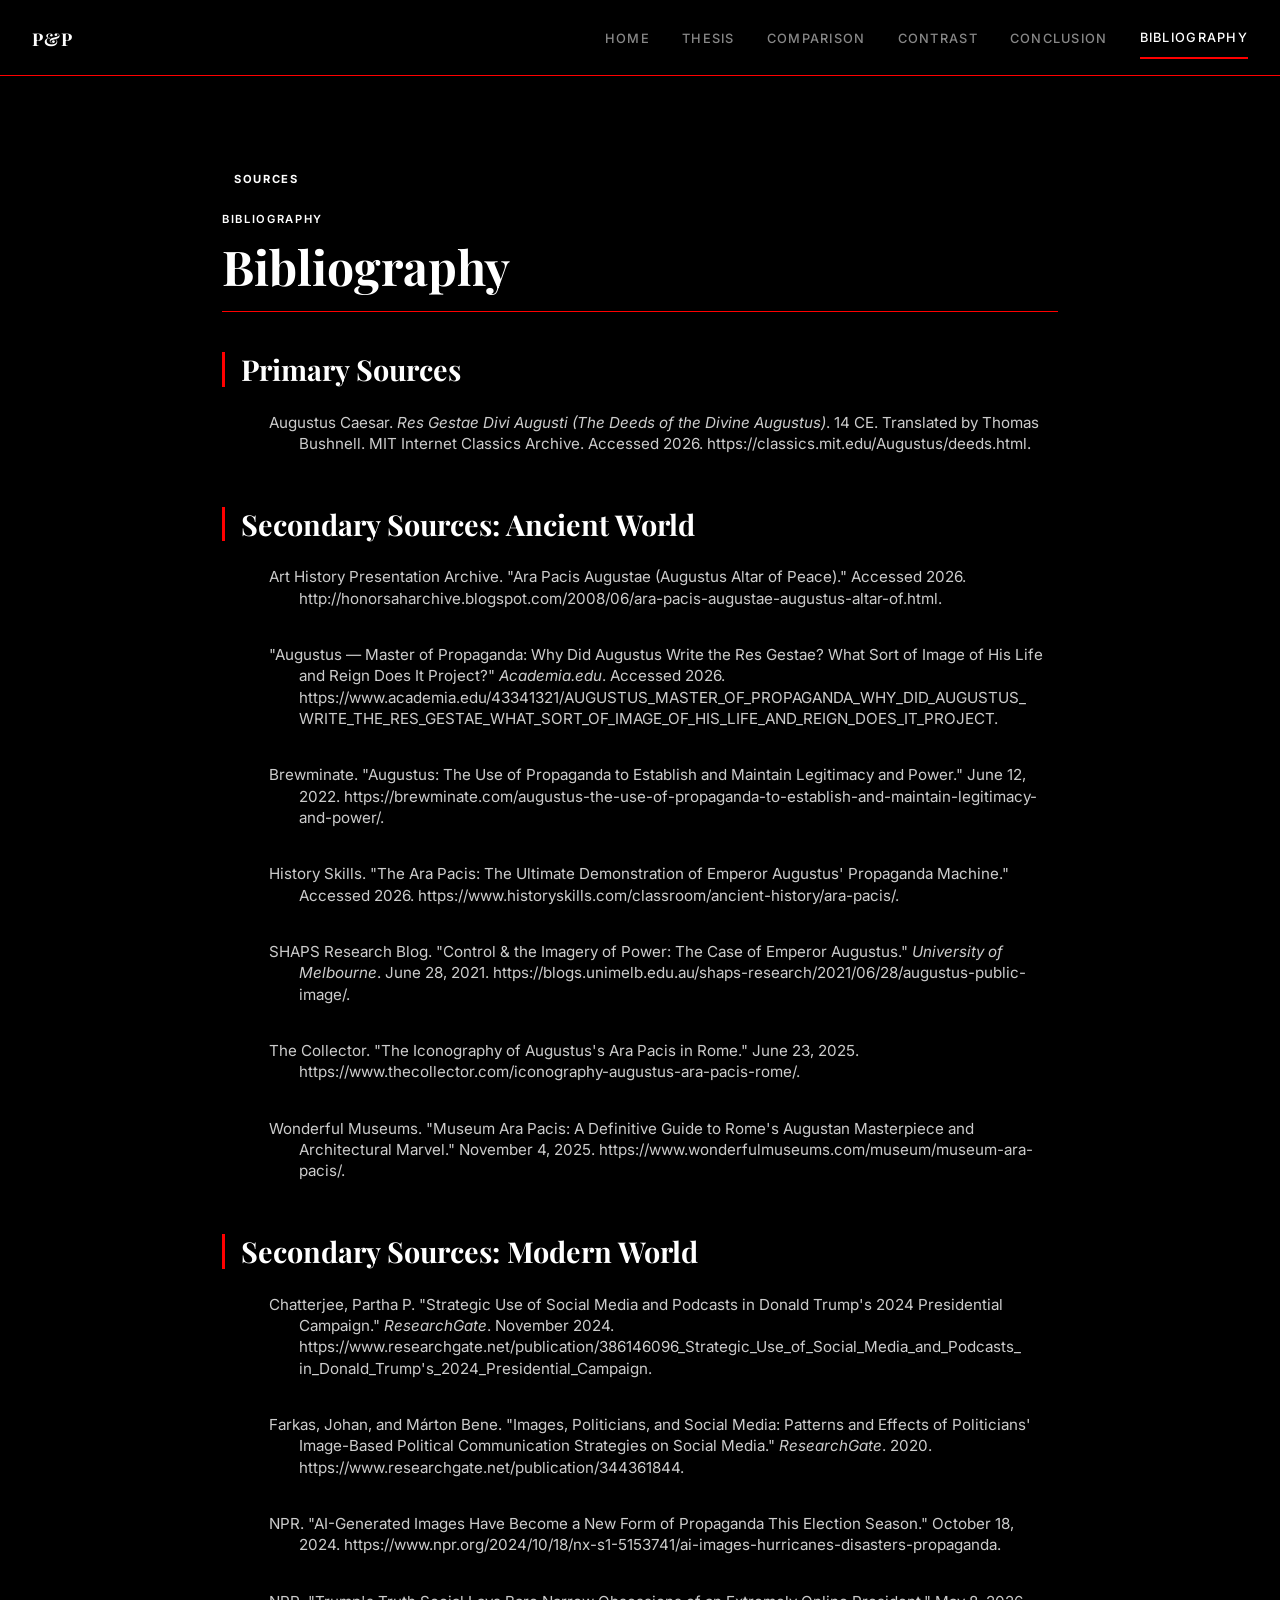
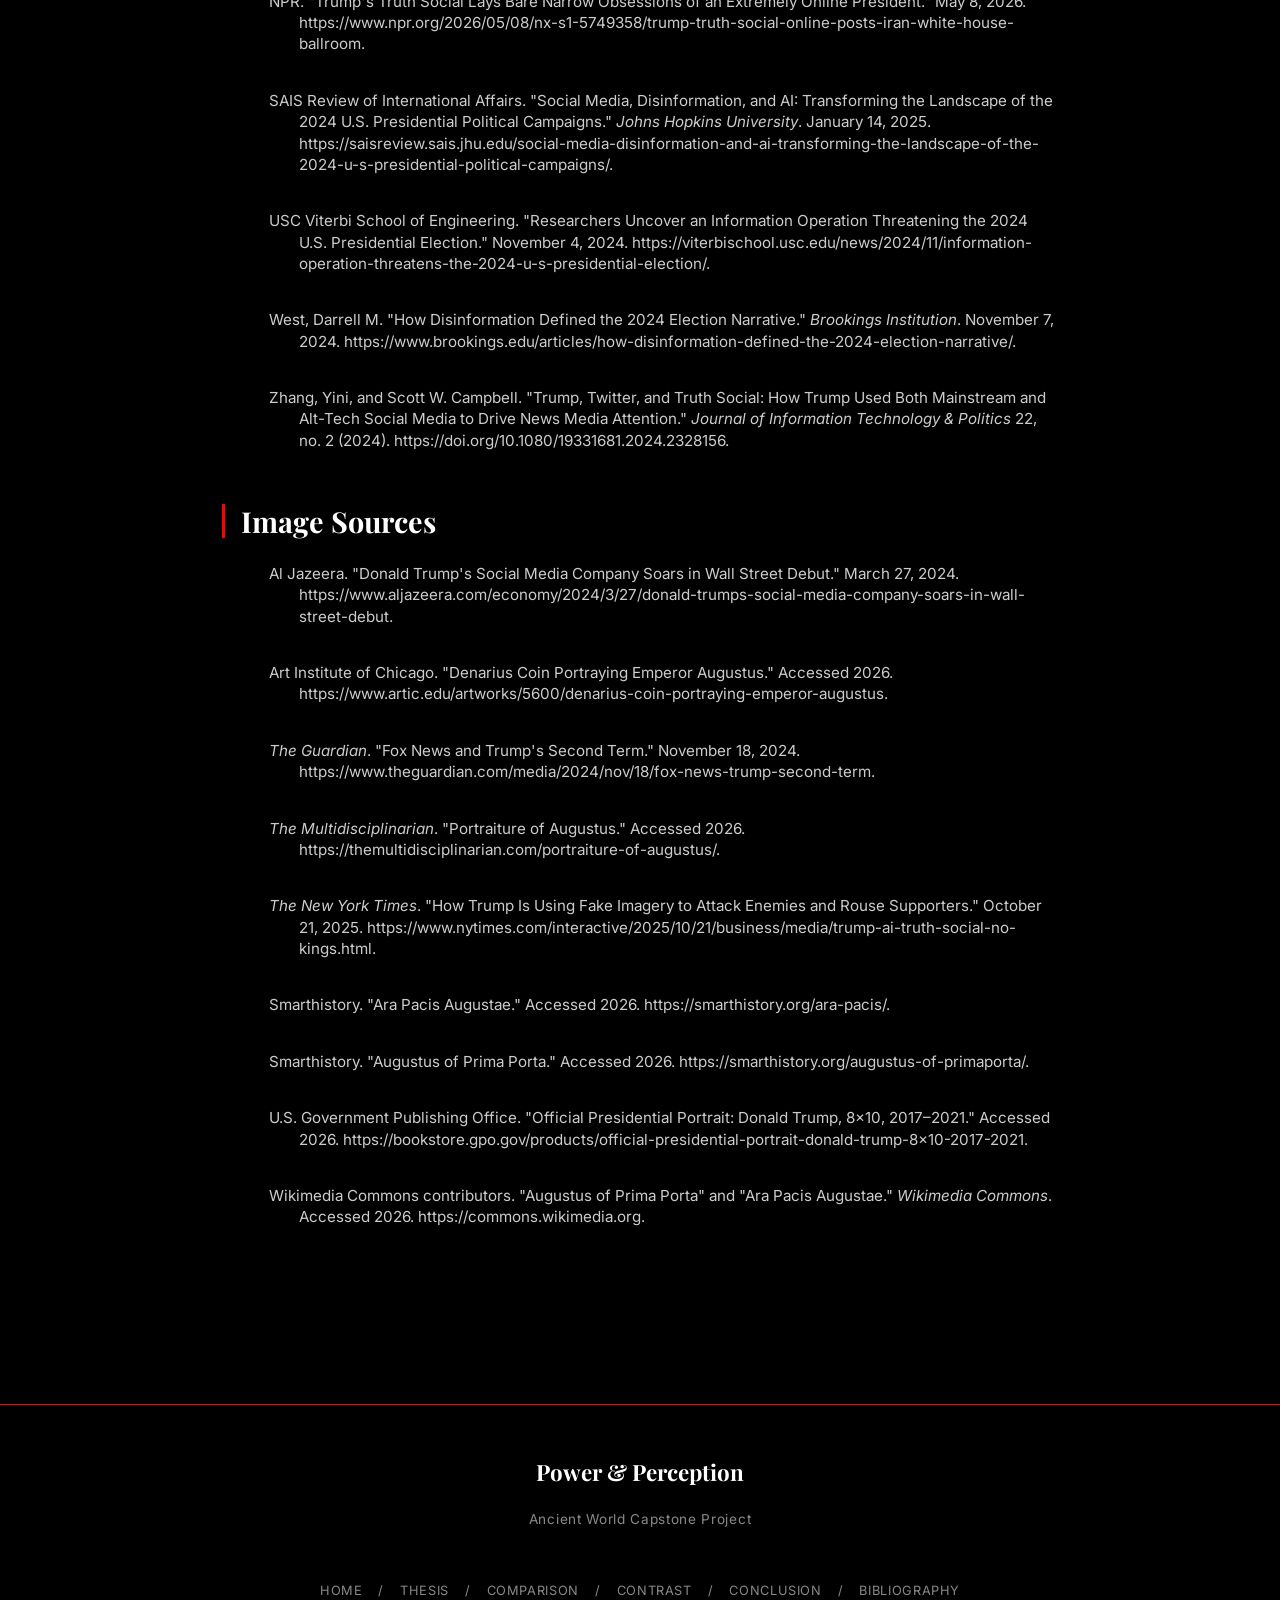
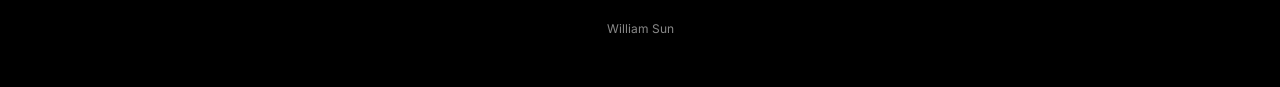
==== commit 8ff61b4a: "Clean up bibliography Removed image references from bibliography entries." ====
--- a/bibliography.html
+++ b/bibliography.html
@@ -138,35 +138,35 @@
     <h2 class="reveal">Image Sources</h2>
 
     <div class="bib-entry reveal">
-        Al Jazeera. "Donald Trump's Social Media Company Soars in Wall Street Debut." March 27, 2024. https://www.aljazeera.com/economy/2024/3/27/donald-trumps-social-media-company-soars-in-wall-street-debut. [Image used: <em>truth_social.webp</em>]
+        Al Jazeera. "Donald Trump's Social Media Company Soars in Wall Street Debut." March 27, 2024. https://www.aljazeera.com/economy/2024/3/27/donald-trumps-social-media-company-soars-in-wall-street-debut.
     </div>
 
     <div class="bib-entry reveal">
-        Art Institute of Chicago. "Denarius Coin Portraying Emperor Augustus." Accessed 2026. https://www.artic.edu/artworks/5600/denarius-coin-portraying-emperor-augustus. [Image used: <em>augustus_denarius.jpg</em>]
+        Art Institute of Chicago. "Denarius Coin Portraying Emperor Augustus." Accessed 2026. https://www.artic.edu/artworks/5600/denarius-coin-portraying-emperor-augustus.
     </div>
 
     <div class="bib-entry reveal">
-        <em>The Guardian</em>. "Fox News and Trump's Second Term." November 18, 2024. https://www.theguardian.com/media/2024/nov/18/fox-news-trump-second-term. [Image used: <em>fox_news_trump.png</em>]
+        <em>The Guardian</em>. "Fox News and Trump's Second Term." November 18, 2024. https://www.theguardian.com/media/2024/nov/18/fox-news-trump-second-term.
     </div>
 
     <div class="bib-entry reveal">
-        <em>The Multidisciplinarian</em>. "Portraiture of Augustus." Accessed 2026. https://themultidisciplinarian.com/portraiture-of-augustus/. [Image used: <em>augustus_sculpture.png</em>]
+        <em>The Multidisciplinarian</em>. "Portraiture of Augustus." Accessed 2026. https://themultidisciplinarian.com/portraiture-of-augustus/.
     </div>
 
     <div class="bib-entry reveal">
-        <em>The New York Times</em>. "How Trump Is Using Fake Imagery to Attack Enemies and Rouse Supporters." October 21, 2025. https://www.nytimes.com/interactive/2025/10/21/business/media/trump-ai-truth-social-no-kings.html. [Image used: <em>ai_trump_cats.jpg</em>]
+        <em>The New York Times</em>. "How Trump Is Using Fake Imagery to Attack Enemies and Rouse Supporters." October 21, 2025. https://www.nytimes.com/interactive/2025/10/21/business/media/trump-ai-truth-social-no-kings.html.
     </div>
 
     <div class="bib-entry reveal">
-        Smarthistory. "Ara Pacis Augustae." Accessed 2026. https://smarthistory.org/ara-pacis/. [Image used: <em>ara_pacis.jpg</em>]
+        Smarthistory. "Ara Pacis Augustae." Accessed 2026. https://smarthistory.org/ara-pacis/.
     </div>
 
     <div class="bib-entry reveal">
-        Smarthistory. "Augustus of Prima Porta." Accessed 2026. https://smarthistory.org/augustus-of-primaporta/. [Image used: <em>augustus_prima_porta.jpg</em>]
+        Smarthistory. "Augustus of Prima Porta." Accessed 2026. https://smarthistory.org/augustus-of-primaporta/.
     </div>
 
     <div class="bib-entry reveal">
-        U.S. Government Publishing Office. "Official Presidential Portrait: Donald Trump, 8x10, 2017–2021." Accessed 2026. https://bookstore.gpo.gov/products/official-presidential-portrait-donald-trump-8x10-2017-2021. [Image used: <em>trump_portrait.jpg</em>]
+        U.S. Government Publishing Office. "Official Presidential Portrait: Donald Trump, 8x10, 2017–2021." Accessed 2026. https://bookstore.gpo.gov/products/official-presidential-portrait-donald-trump-8x10-2017-2021.
     </div>
 
     <div class="bib-entry reveal">
